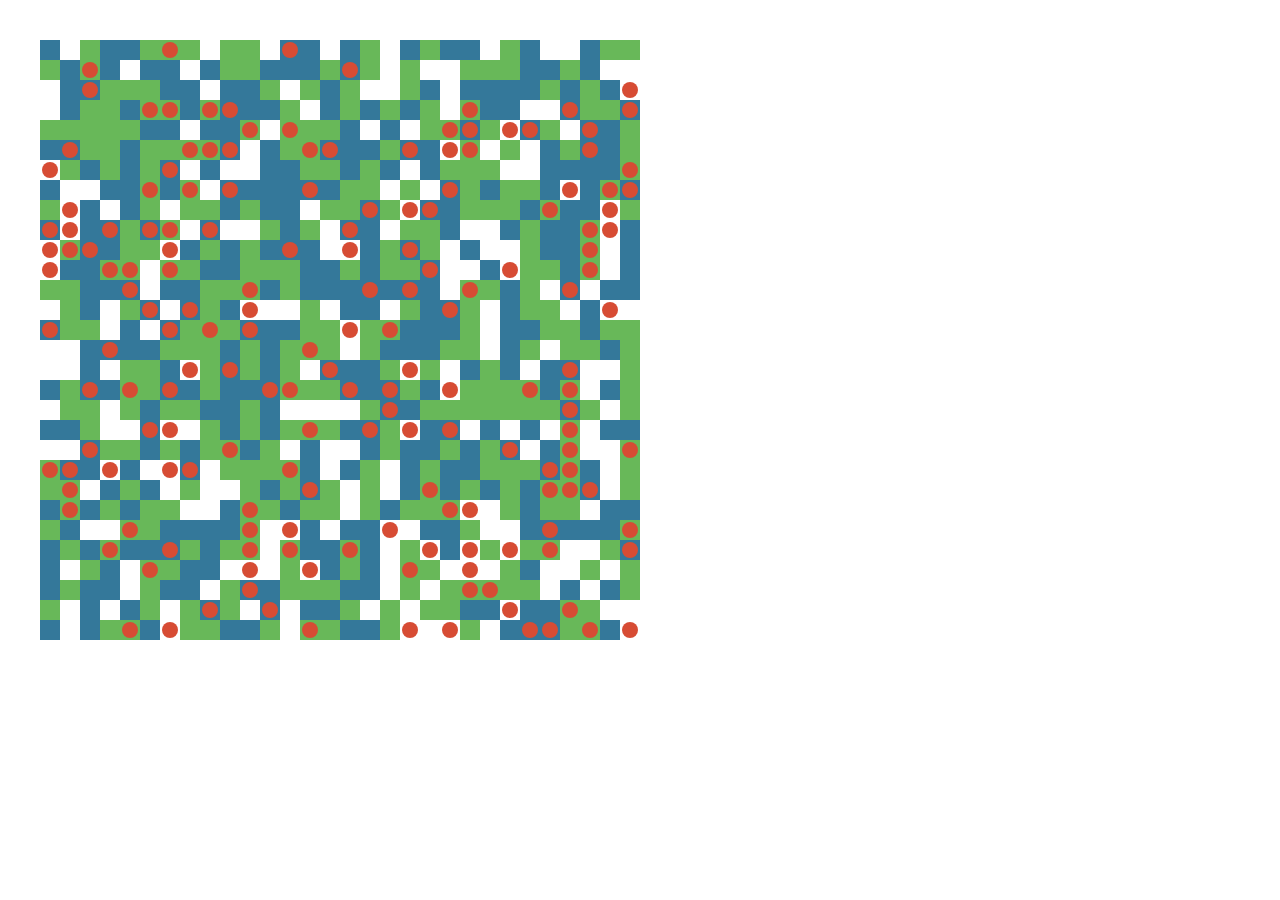
==== web/grid_color_test.html @ 8ab67005 "update" ====
<!DOCTYPE html>
<html>
<head>

	  <meta charset="UTF-8">
    <title>budget</title>

    <meta charset="UTF-8">

    <link rel="stylesheet" type="text/css" href="css/bootstrap.min.css">
    <link rel="stylesheet" type="text/css" href="css/dc.css"/>
    <link rel="stylesheet" type="text/css" href="css/style.css"/>

</head>

<body>

<div id="container">

</div>

</div>

<script type="text/javascript" src="js/d3.js"></script>
<script type="text/javascript" src="js/crossfilter.js"></script>
<script type="text/javascript" src="js/dc.js"></script>
<script type="text/javascript" src="js/colorbrewer.js"></script>
<script type="text/javascript" src="js/queue.v1.min.js"></script>
<script src="http://labratrevenge.com/d3-tip/javascripts/d3.tip.v0.6.3.js"></script>

<script>
	var gridSize = 20
	var rows = 30
	var arr = new Array(rows*rows);
	
var dotsColor = ["#d74c34"]
//var dotsColor = ["#d68f3c"]
var colors = ["#68b859","#34789a","#68b859","#34789a","#68b859","#34789a","#fff","#fff"]	
//var colors = ["#68b859","#68b859","#68b859","#d74c34","#d74c34","#d74c34","#fff","#fff"]
var svg = d3.select("#container").append("svg").attr("width",(rows+1)*gridSize).attr("height",(rows+1)*gridSize)
svg.selectAll(".sq")
	.data(arr)
	.enter()
	.append("rect")
	.attr("x",function(d,i){
		return i%rows*gridSize
	})
	.attr("y",function(d,i){
		return Math.floor(i/rows)*gridSize
	})
	.attr("width",gridSize)
	.attr("height",gridSize)
	.attr("fill",function(){
		return colors[parseInt(Math.random()*colors.length)]
	})
	
svg.selectAll(".dots")
	.data(arr)
	.enter()
	.append("circle")
	.attr("cx",function(d,i){
		return i%rows*gridSize+gridSize/2
	})
	.attr("cy",function(d,i){
		return Math.floor(i/rows)*gridSize+gridSize/2
	})
	.attr("r",gridSize/2-2)
	
	.attr("fill",function(){
		return dotsColor[0]
	})
	.attr("opacity",function(){
		var rand = Math.random()
		if(rand>.8){
			return 1
		}else{
			return 0
		}
	})
	
</script>


</body>
</html>
---- web/css/dc.css ----
div.dc-chart {
    float: left;
}

.dc-chart rect.bar {
    stroke: none;
    cursor: pointer;
}

.dc-chart rect.bar:hover {
    fill-opacity: .5;
}

.dc-chart rect.stack1 {
    stroke: none;
    fill: red;
}

.dc-chart rect.stack2 {
    stroke: none;
    fill: green;
}

.dc-chart rect.deselected {
    stroke: none;
    fill: #aaa;
}

.dc-chart .empty-chart .pie-slice path {
    fill: #FFEEEE;
    cursor: default;
}

.dc-chart .empty-chart .pie-slice {
    cursor: default;
}

.dc-chart .pie-slice {
    fill: black;
    font-size: 12px;
    cursor: pointer;
}

.dc-chart .pie-slice.external{
    fill: black;
}

.dc-chart .pie-slice :hover {
    fill-opacity: .8;
}

.dc-chart .pie-slice.highlight {
    fill-opacity: .8;
}

.dc-chart .selected path {
    stroke-width: 1;
    stroke: #aaa;
    fill-opacity: 1;
}

.dc-chart .deselected path {
    stroke: none;
    fill-opacity: .5;
    fill: #aaa;
}

.dc-chart .axis path, .axis line {
    fill: none;
    stroke: #aaa;
    shape-rendering: crispEdges;
}

.dc-chart .axis text {
    font: 10px serif;
	fill:#aaa;
}

.dc-chart .grid-line {
    fill: none;
    stroke: #aaa;
    opacity: .5;
    shape-rendering: crispEdges;
}

.dc-chart .grid-line line {
    fill: none;
    stroke: #aaa;
    opacity: .5;
    shape-rendering: crispEdges;
}

.dc-chart .brush rect.background {
    z-index: -999;
}

.dc-chart .brush rect.extent {
    fill: #aaa;
    fill-opacity: .125;
}

.dc-chart .brush .resize path {
    fill: #eee;
    stroke: #aaa;
}

.dc-chart path.line {
    fill: none;
    stroke-width: 1.5px;
}

.dc-chart circle.dot {
    stroke: none;
}

.dc-chart g.dc-tooltip path {
    fill: none;
    stroke: #fff;
    stroke-opacity: .8;
}

.dc-chart path.area {
    fill-opacity: .3;
    stroke: none;
}

.dc-chart .node {
    font-size: 0.7em;
    cursor: pointer;
}

.dc-chart .node :hover {
    fill-opacity: .8;
}

.dc-chart .selected circle {
    stroke-width: 3;
    stroke: #aaa;
    fill-opacity: 1;
}

.dc-chart .deselected circle {
    stroke: none;
    fill-opacity: .5;
    fill: #aaa;
}

.dc-chart .bubble {
    stroke: none;
    fill-opacity: 0.6;
}

.dc-data-count {
    float: right;
    margin-top: 15px;
    margin-right: 15px;
	font-weight:normal;
	
}

.dc-data-count .filter-count {
    color: #aaa;
}

.dc-data-count .total-count {
    color: #aaa;
	font-weight:normal;
}

.dc-data-table {
}

.dc-chart g.state {
    cursor: pointer;
}

.dc-chart g.state :hover {
    fill-opacity: .8;
}

.dc-chart g.state path {
    stroke: white;
}

.dc-chart g.selected path {
}

.dc-chart g.deselected path {
    fill: grey;
}

.dc-chart g.selected text {
}

.dc-chart g.deselected text {
    display: none;
}

.dc-chart g.county path {
    stroke: white;
    fill: none;
}

.dc-chart g.debug rect {
    fill:#ff2222;
    fill-opacity: .2;
}

.dc-chart g.row rect {
    fill-opacity: 0.8;
    cursor: pointer;
}

.dc-chart g.row rect:hover {
    fill-opacity: 0.6;
}

.dc-chart g.row text {
    fill: #aaa;
    font-size: 12px;
    cursor: pointer;
}

.dc-legend {
    font-size: 11px;
}

.dc-legend-item {
    cursor: pointer;
}

.dc-chart g.axis text {
    /* Makes it so the user can't accidentally click and select text that is meant as a label only */
    -webkit-user-select: none; /* Chrome/Safari */
    -moz-user-select: none; /* Firefox */
    -ms-user-select: none; /* IE10 */
    -o-user-select: none;
    user-select: none;
    pointer-events: none;
}

.dc-chart path.highlight {
    stroke-width: 3;
    fill-opacity: 1;
    stroke-opacity: 1;
}

.dc-chart .highlight {
    fill-opacity: 1;
    stroke-opacity: 1;
}

.dc-chart .fadeout {
    fill-opacity: 0.2;
    stroke-opacity: 0.2;
}

.dc-chart path.dc-symbol, g.dc-legend-item.fadeout {
    fill-opacity: 0.5;
    stroke-opacity: 0.5;
}

.dc-hard .number-display {
    float: none;
}

.dc-chart .box text {
    font: 10px sans-serif;
    -webkit-user-select: none; /* Chrome/Safari */
    -moz-user-select: none; /* Firefox */
    -ms-user-select: none; /* IE10 */
    -o-user-select: none;
    user-select: none;
    pointer-events: none;
}

.dc-chart .box line,
.dc-chart .box circle {
    fill: #fff;
    stroke: #aaa;
    stroke-width: 1.5px;
}

.dc-chart .box rect {
    stroke: #aaa;
    stroke-width: 1.5px;
}

.dc-chart .box .center {
    stroke-dasharray: 3,3;
}

.dc-chart .box .outlier {
    fill: none;
    stroke: #aaa;
}

.dc-chart .box.deselected .box {
    fill: #aaa;
}

.dc-chart .box.deselected {
    opacity: .5;
}

.dc-chart .symbol{
    stroke: none;
}

.dc-chart .heatmap .box-group.deselected rect {
    stroke: none;
    fill-opacity: .5;
    fill: #aaa;
}

.dc-chart .heatmap g.axis text {
    pointer-events: all;
    cursor: pointer;
}
---- web/css/style.css ----
body{
	font-family:"helvetica";
	color:#000;
}
a{
	color:#000;
}

/* for header and text */
 
/* for charts and maps */
 #container{
	 padding:40px;
	 width:50%;
	 color:#000000;
 }
 #dotsContainer{
	 margin-left:50%;
	 width:50%;
	 height:100%;
	 color:#000000;
	 border:1px solid black;
 }
 #title{
	 font-size:30px;
	 font-weight:bold;
	 padding:20px;
 }
 #subtitle{
	 font-size:16px;
	 padding:20px;
 }
 .dc-chart{
	 color:#000000;
 }
 .chartDiv{
	 display:inline-block;
	 margin-bottom:10px;
	 padding:10px;
 }
 .chartName{
	 font-weight:bold;
 }
 .dc-chart g.row text {
	 fill: black;
	 font-size:10px;
	 font-weight:bold;
 }
 .dc-data-count{
	 width:400px;
 }
 .d3-tip {
   padding: 5px;
   background: rgba(255,255,255, 0.8);
   color: #000;
   border-radius: 2px;
   border:1px solid black;
 }
 
 #microdata{
	 font-size:10px;
	 font-weight:light;
 }
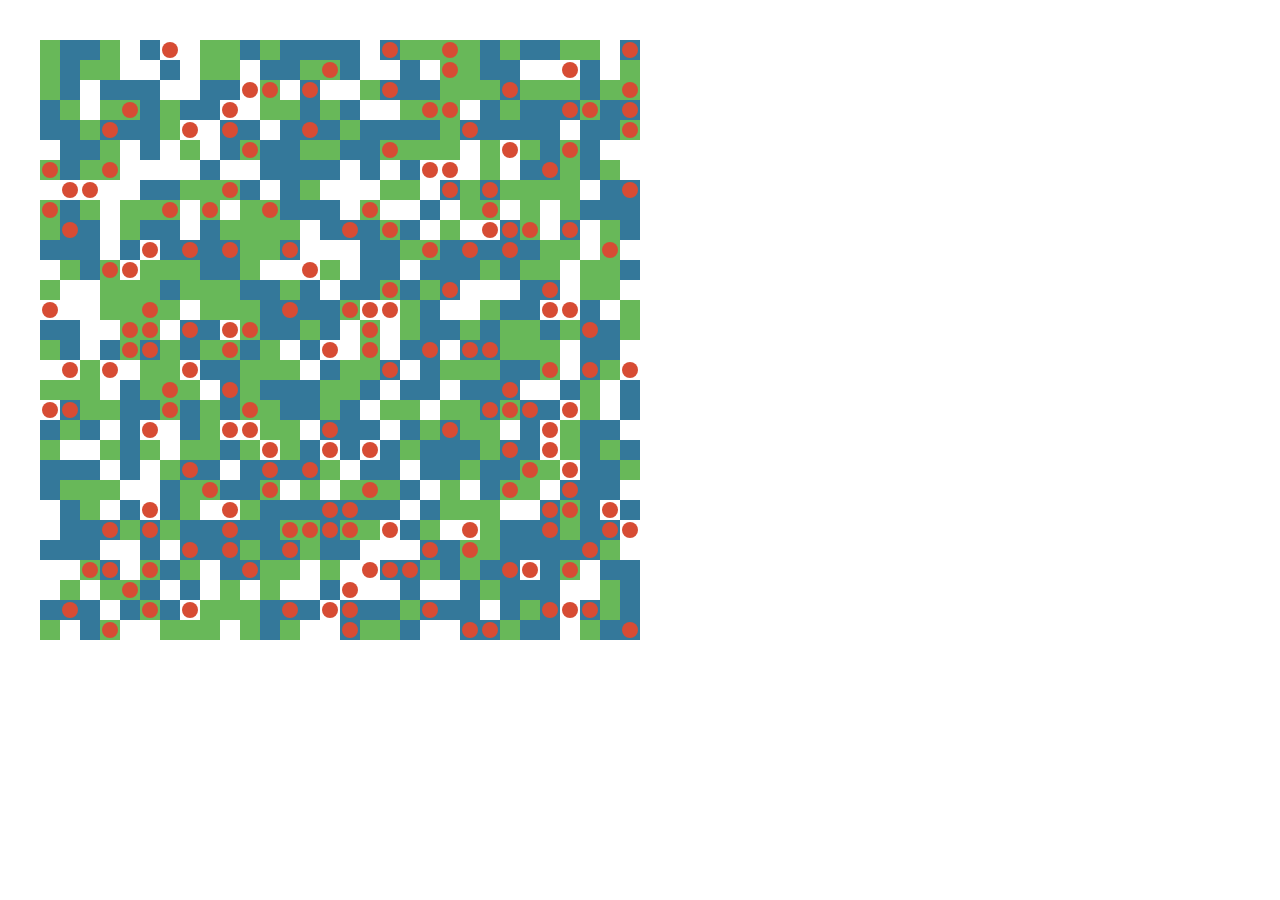
==== commit 14cf1962: "add tip" ====
--- a/web/grid_color_test.html
+++ b/web/grid_color_test.html
@@ -26,7 +26,7 @@
 <script type="text/javascript" src="js/dc.js"></script>
 <script type="text/javascript" src="js/colorbrewer.js"></script>
 <script type="text/javascript" src="js/queue.v1.min.js"></script>
-<script src="http://labratrevenge.com/d3-tip/javascripts/d3.tip.v0.6.3.js"></script>
+<script type="text/javascript" src="js/d3.tip.js"></script>
 
 <script>
 	var gridSize = 20
